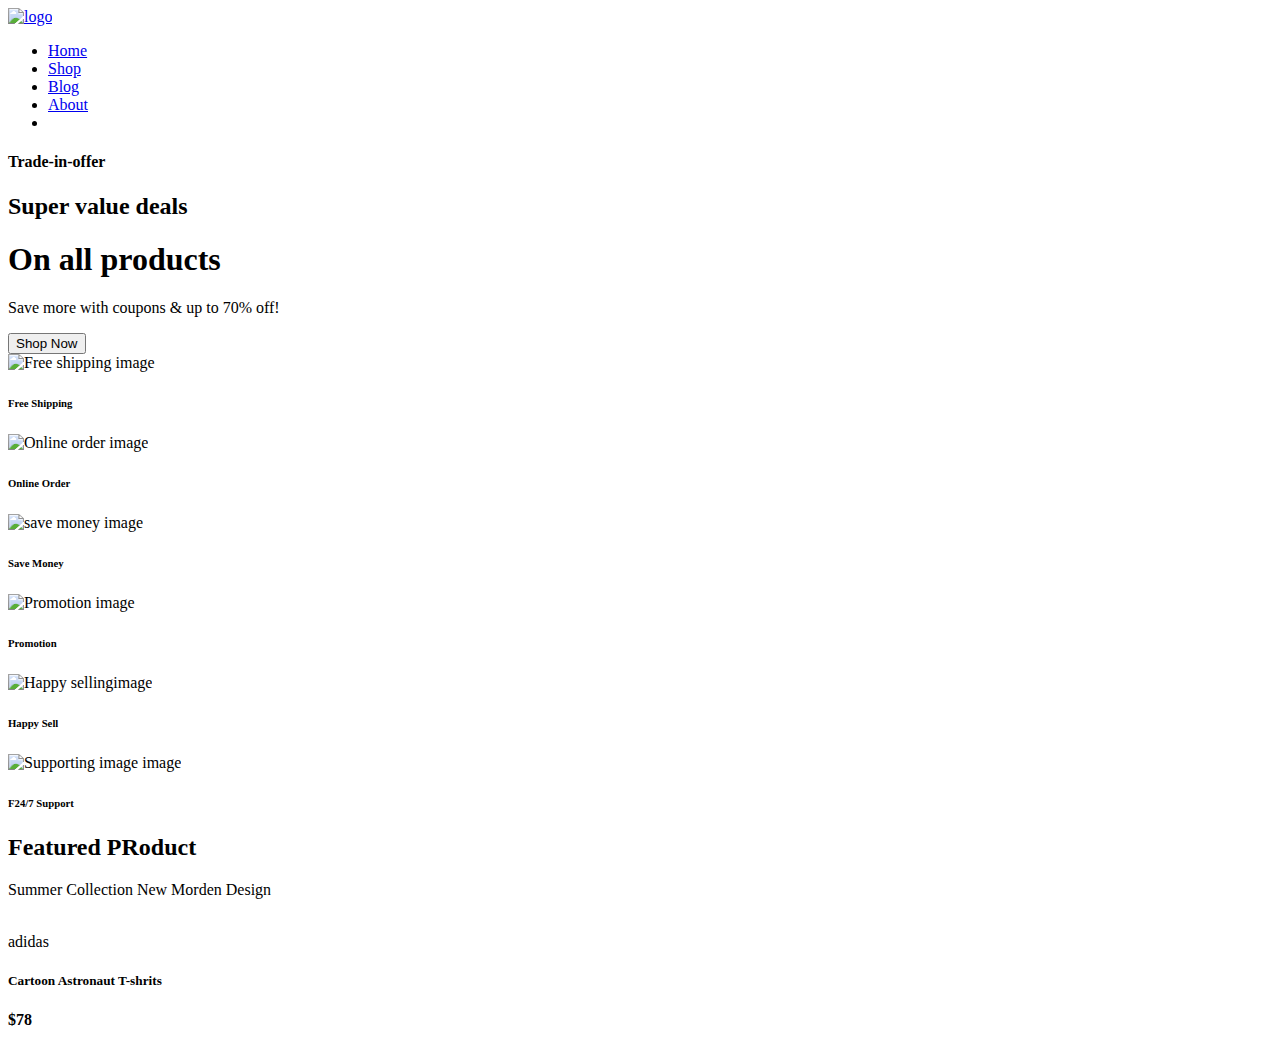
==== index.html @ a96e5ace "pushing started the product section" ====
<!DOCTYPE html>
<html lang="en">
<head>
    <meta charset="UTF-8">
    <meta name="viewport" content="width=device-width, initial-scale=1.0">
    <title>Ecommerce Project</title>
    <link rel="stylesheet" href="../Project2/style.css">
    <link rel="shortcut icon" href="../Project2/img/logo.png" type="image/x-icon">
    <link rel="stylesheet" href="https://cdnjs.cloudflare.com/ajax/libs/font-awesome/6.5.1/css/all.min.css" integrity="sha512-DTOQO9RWCH3ppGqcWaEA1BIZOC6xxalwEsw9c2QQeAIftl+Vegovlnee1c9QX4TctnWMn13TZye+giMm8e2LwA==" crossorigin="anonymous" referrerpolicy="no-referrer" />

</head>
<body>

    <header id="header">
        <a href="#"><img src="../Project2/img/logo.png" classl="logo" alt="logo"></a>

        <div>
            <ul id="navbar">
                <li><a href="/Project2/index.html" class="active">Home</a></li>
                <li><a href="/Project2/shop.html">Shop</a></li>
                <li><a href="/Project2/blog.html">Blog</a></li>
                <li><a href="/Project2/contact.html">About</a></li>
                <li><a href="cart.html"><i class="fa-solid fa-bag-shopping"></i></a></li>

            </ul>
        </div>
    </header>


    <section id="hero">
        <h4>Trade-in-offer</h4>
        <h2>Super value deals</h2>
        <h1>On all products</h1>
        <p>Save more with coupons & up to 70% off!</p>
        <button>Shop Now</button>
    </section>

    <section id="feature" class="section-p1">
        <div class="feature-box">
            <img src="../Project2/img/features/f1.png" alt="Free shipping image">
            <h6>Free Shipping</h6>
        </div>
        <div class="feature-box">
            <img src="../Project2/img/features/f2.png" alt="Online order image">
            <h6>Online Order</h6>
        </div>
        <div class="feature-box">
            <img src="../Project2/img/features/f3.png" alt="save money image">
            <h6>Save Money</h6>
        </div>
        <div class="feature-box">
            <img src="../Project2/img/features/f4.png" alt="Promotion image">
            <h6>Promotion</h6>
        </div>
        <div class="feature-box">
            <img src="../Project2/img/features/f5.png" alt="Happy sellingimage">
            <h6>Happy Sell</h6>
        </div>
        <div class="feature-box">
            <img src="../Project2/img/features/f6.png" alt="Supporting image image">
            <h6>F24/7 Support</h6>
        </div>
    </section>

    <section id="product1" class="section-p1">
        <h2>Featured PRoduct</h2>
        <p>Summer Collection New Morden Design</p>
        <div class="pro-container">
            <div class="pro">
                <img src="../Project2/img/products/f1.jpg" alt="">
                <div class="description">
                    <span>adidas</span>
                    <h5>Cartoon Astronaut T-shrits</h5>
                    <div class="star">
                        <i class="fas fa-star"></i>
                        <i class="fas fa-star"></i>
                        <i class="fas fa-star"></i>
                        <i class="fas fa-star"></i>
                    </div>
                    <h4>$78</h4>
                </div>
                <a href="#"><i class="fa-solid fa-cart-shopping cart"></i></a>
            </div>
        </div>
    </section>
    

    <script src="../Project2/script.js"></script>
</body>
</html>
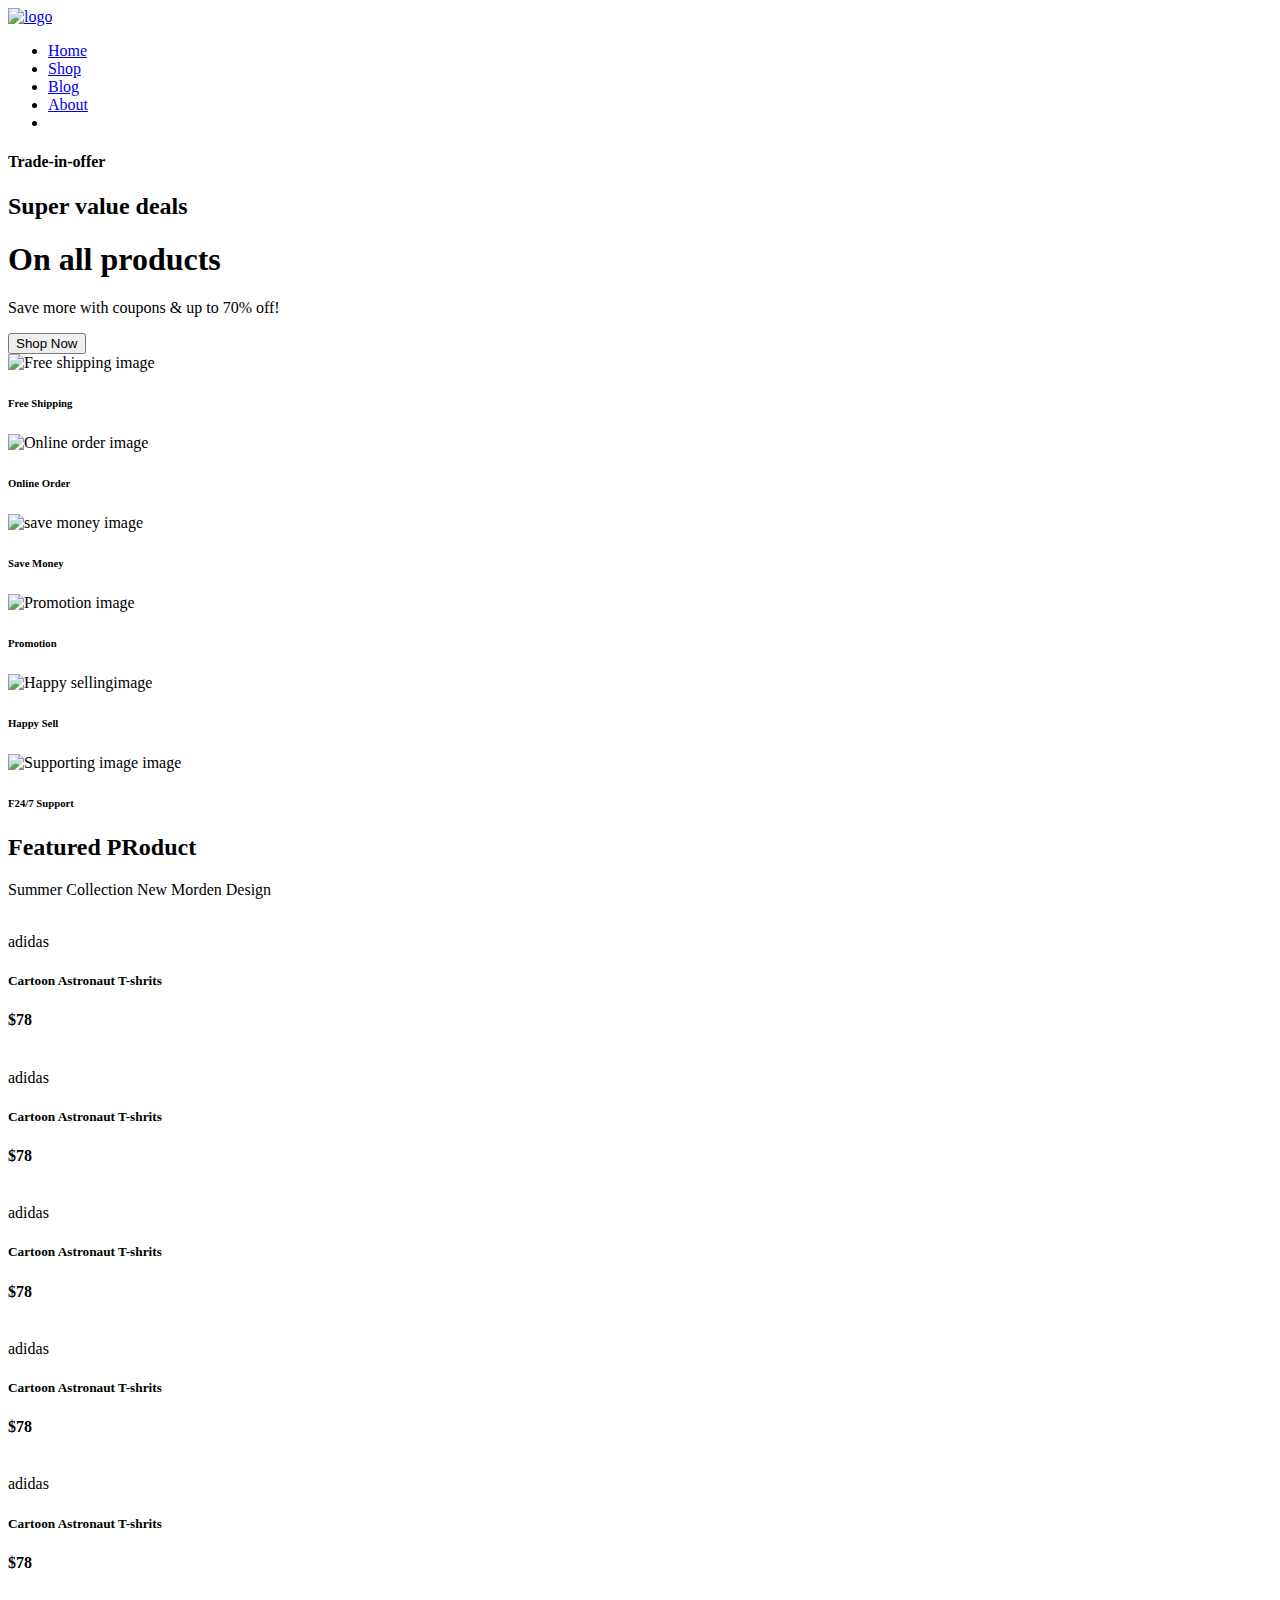
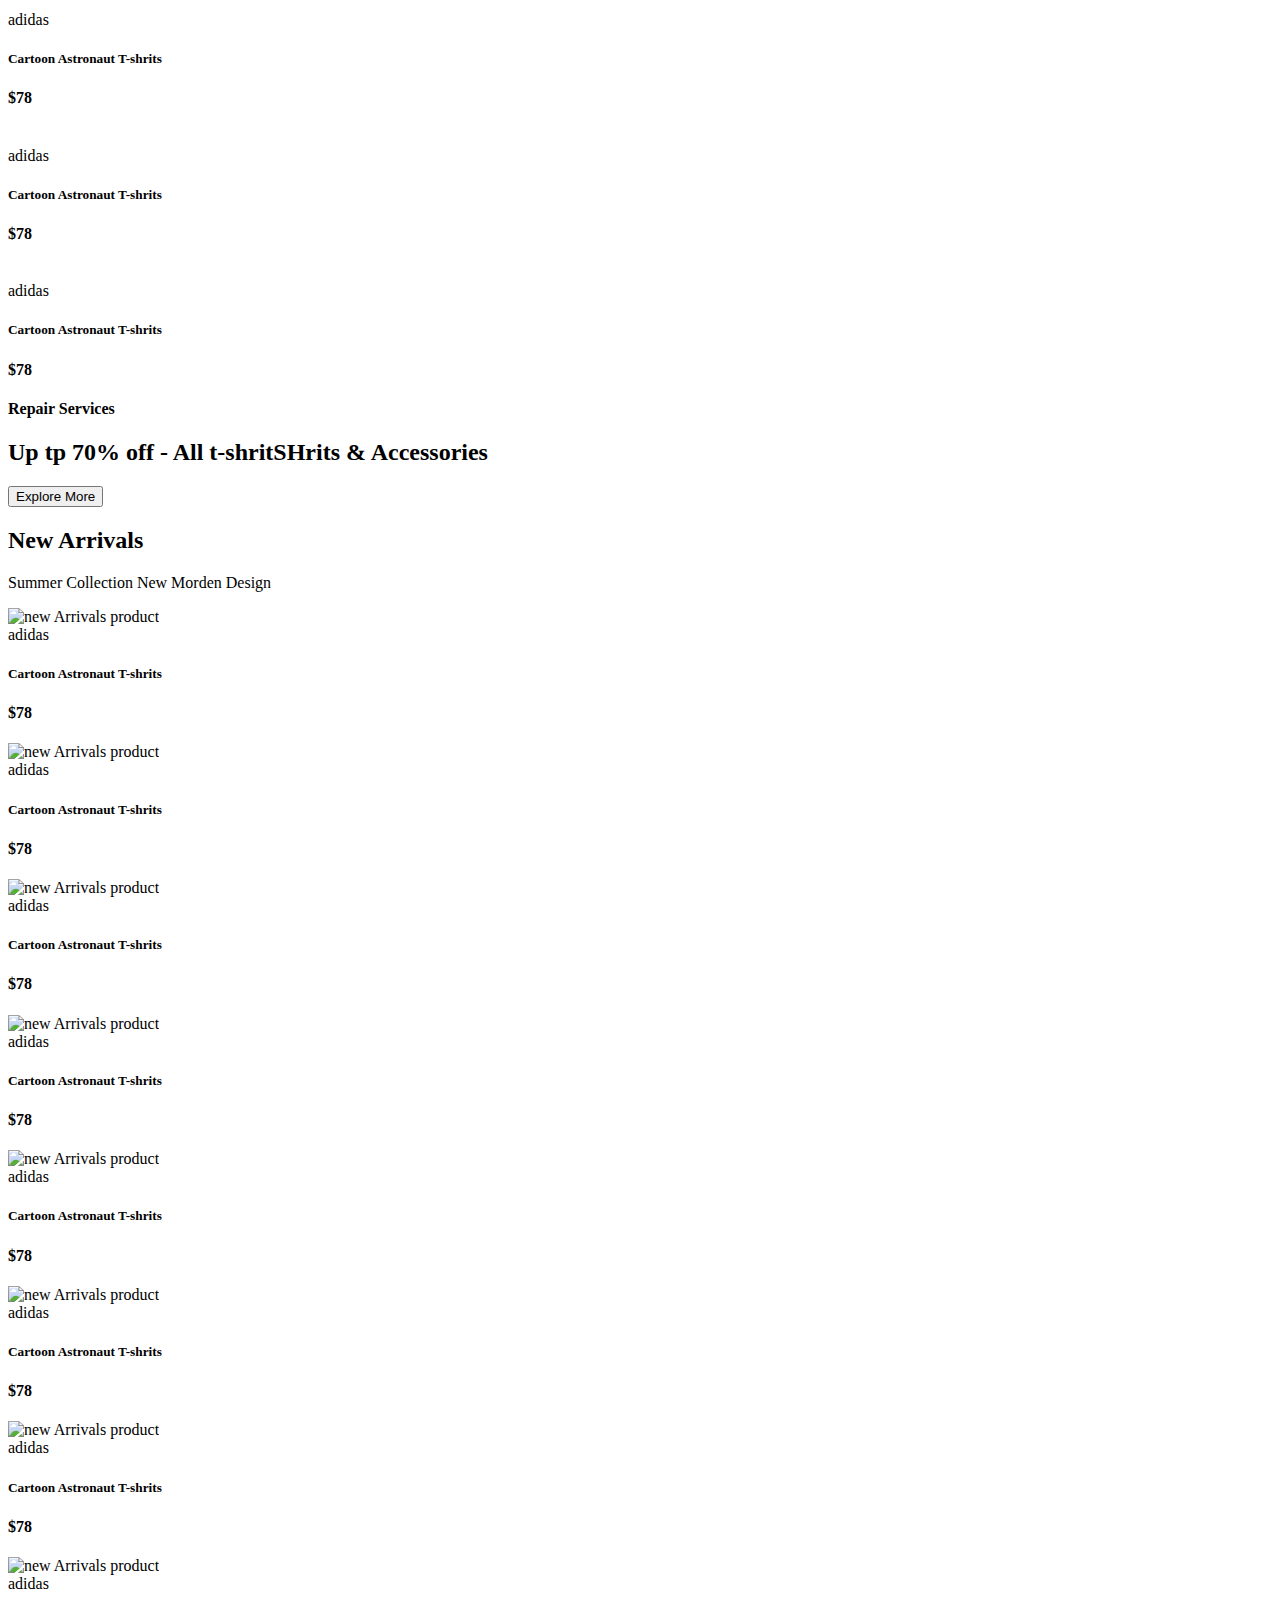
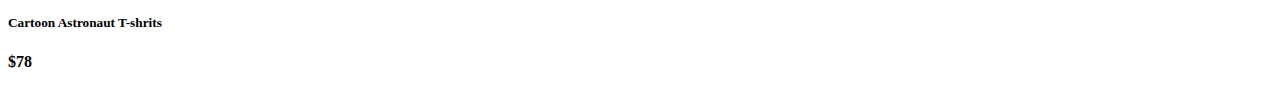
==== commit 7cae9278: "pushing for the new Arrivals product" ====
--- a/index.html
+++ b/index.html
@@ -81,8 +81,278 @@
                 </div>
                 <a href="#"><i class="fa-solid fa-cart-shopping cart"></i></a>
             </div>
-        </div>
-    </section>
+
+            <!-- product 2 -->
+            <div class="pro">
+                <img src="../Project2/img/products/f2.jpg" alt="">
+                <div class="description">
+                    <span>adidas</span>
+                    <h5>Cartoon Astronaut T-shrits</h5>
+                    <div class="star">
+                        <i class="fas fa-star"></i>
+                        <i class="fas fa-star"></i>
+                        <i class="fas fa-star"></i>
+                        <i class="fas fa-star"></i>
+                    </div>
+                    <h4>$78</h4>
+                </div>
+                <a href="#"><i class="fa-solid fa-cart-shopping cart"></i></a>
+            </div>
+
+            <!-- product 3 -->
+            <div class="pro">
+                <img src="../Project2/img/products/f3.jpg" alt="">
+                <div class="description">
+                    <span>adidas</span>
+                    <h5>Cartoon Astronaut T-shrits</h5>
+                    <div class="star">
+                        <i class="fas fa-star"></i>
+                        <i class="fas fa-star"></i>
+                        <i class="fas fa-star"></i>
+                        <i class="fas fa-star"></i>
+                    </div>
+                    <h4>$78</h4>
+                </div>
+                <a href="#"><i class="fa-solid fa-cart-shopping cart"></i></a>
+            </div>
+
+            <!-- product 4 -->
+            <div class="pro">
+                <img src="../Project2/img/products/f4.jpg" alt="">
+                <div class="description">
+                    <span>adidas</span>
+                    <h5>Cartoon Astronaut T-shrits</h5>
+                    <div class="star">
+                        <i class="fas fa-star"></i>
+                        <i class="fas fa-star"></i>
+                        <i class="fas fa-star"></i>
+                        <i class="fas fa-star"></i>
+                    </div>
+                    <h4>$78</h4>
+                </div>
+                <a href="#"><i class="fa-solid fa-cart-shopping cart"></i></a>
+            </div>
+
+            <!-- product 5 -->
+            <div class="pro">
+                <img src="../Project2/img/products/f5.jpg" alt="">
+                <div class="description">
+                    <span>adidas</span>
+                    <h5>Cartoon Astronaut T-shrits</h5>
+                    <div class="star">
+                        <i class="fas fa-star"></i>
+                        <i class="fas fa-star"></i>
+                        <i class="fas fa-star"></i>
+                        <i class="fas fa-star"></i>
+                    </div>
+                    <h4>$78</h4>
+                </div>
+                <a href="#"><i class="fa-solid fa-cart-shopping cart"></i></a>
+            </div>
+
+            <!-- product 6 -->
+            <div class="pro">
+                <img src="../Project2/img/products/f6.jpg" alt="">
+                <div class="description">
+                    <span>adidas</span>
+                    <h5>Cartoon Astronaut T-shrits</h5>
+                    <div class="star">
+                        <i class="fas fa-star"></i>
+                        <i class="fas fa-star"></i>
+                        <i class="fas fa-star"></i>
+                        <i class="fas fa-star"></i>
+                    </div>
+                    <h4>$78</h4>
+                </div>
+                <a href="#"><i class="fa-solid fa-cart-shopping cart"></i></a>
+            </div>
+
+            <!-- product 7 -->
+            <div class="pro">
+                <img src="../Project2/img/products/f7.jpg" alt="">
+                <div class="description">
+                    <span>adidas</span>
+                    <h5>Cartoon Astronaut T-shrits</h5>
+                    <div class="star">
+                        <i class="fas fa-star"></i>
+                        <i class="fas fa-star"></i>
+                        <i class="fas fa-star"></i>
+                        <i class="fas fa-star"></i>
+                    </div>
+                    <h4>$78</h4>
+                </div>
+                <a href="#"><i class="fa-solid fa-cart-shopping cart"></i></a>
+            </div>
+
+            <!-- product 8 -->
+            <div class="pro">
+                <img src="../Project2/img/products/f8.jpg" alt="">
+                <div class="description">
+                    <span>adidas</span>
+                    <h5>Cartoon Astronaut T-shrits</h5>
+                    <div class="star">
+                        <i class="fas fa-star"></i>
+                        <i class="fas fa-star"></i>
+                        <i class="fas fa-star"></i>
+                        <i class="fas fa-star"></i>
+                    </div>
+                    <h4>$78</h4>
+                </div>
+                <a href="#"><i class="fa-solid fa-cart-shopping cart"></i></a>
+            </div>
+
+        </div>
+    </section>
+
+    <section id="banner" class="section-m1 ">
+        <h4>Repair Services</h4>
+        <h2>Up tp <span>70% off</span> - All t-shritSHrits & Accessories</h2>
+        <button class="normal">Explore More</button>
+    </section>
+
+    <section id="product1" class="section-p1">
+        <h2>New Arrivals</h2>
+        <p>Summer Collection New Morden Design</p>
+        <div class="pro-container">
+            <div class="pro">
+                <img src="../Project2/img/products/n1.jpg" alt="new Arrivals product">
+                <div class="description">
+                    <span>adidas</span>
+                    <h5>Cartoon Astronaut T-shrits</h5>
+                    <div class="star">
+                        <i class="fas fa-star"></i>
+                        <i class="fas fa-star"></i>
+                        <i class="fas fa-star"></i>
+                        <i class="fas fa-star"></i>
+                    </div>
+                    <h4>$78</h4>
+                </div>
+                <a href="#"><i class="fa-solid fa-cart-shopping cart"></i></a>
+            </div>
+
+            <!-- product 2 -->
+            <div class="pro">
+                <img src="../Project2/img/products/n2.jpg" alt="new Arrivals product">
+                <div class="description">
+                    <span>adidas</span>
+                    <h5>Cartoon Astronaut T-shrits</h5>
+                    <div class="star">
+                        <i class="fas fa-star"></i>
+                        <i class="fas fa-star"></i>
+                        <i class="fas fa-star"></i>
+                        <i class="fas fa-star"></i>
+                    </div>
+                    <h4>$78</h4>
+                </div>
+                <a href="#"><i class="fa-solid fa-cart-shopping cart"></i></a>
+            </div>
+
+            <!-- product 3 -->
+            <div class="pro">
+                <img src="../Project2/img/products/n3.jpg" alt="new Arrivals product">
+                <div class="description">
+                    <span>adidas</span>
+                    <h5>Cartoon Astronaut T-shrits</h5>
+                    <div class="star">
+                        <i class="fas fa-star"></i>
+                        <i class="fas fa-star"></i>
+                        <i class="fas fa-star"></i>
+                        <i class="fas fa-star"></i>
+                    </div>
+                    <h4>$78</h4>
+                </div>
+                <a href="#"><i class="fa-solid fa-cart-shopping cart"></i></a>
+            </div>
+
+            <!-- product 4 -->
+            <div class="pro">
+                <img src="../Project2/img/products/n4.jpg" alt="new Arrivals product">
+                <div class="description">
+                    <span>adidas</span>
+                    <h5>Cartoon Astronaut T-shrits</h5>
+                    <div class="star">
+                        <i class="fas fa-star"></i>
+                        <i class="fas fa-star"></i>
+                        <i class="fas fa-star"></i>
+                        <i class="fas fa-star"></i>
+                    </div>
+                    <h4>$78</h4>
+                </div>
+                <a href="#"><i class="fa-solid fa-cart-shopping cart"></i></a>
+            </div>
+
+            <!-- product 5 -->
+            <div class="pro">
+                <img src="../Project2/img/products/n5.jpg" alt="new Arrivals product">
+                <div class="description">
+                    <span>adidas</span>
+                    <h5>Cartoon Astronaut T-shrits</h5>
+                    <div class="star">
+                        <i class="fas fa-star"></i>
+                        <i class="fas fa-star"></i>
+                        <i class="fas fa-star"></i>
+                        <i class="fas fa-star"></i>
+                    </div>
+                    <h4>$78</h4>
+                </div>
+                <a href="#"><i class="fa-solid fa-cart-shopping cart"></i></a>
+            </div>
+
+            <!-- product 6 -->
+            <div class="pro">
+                <img src="../Project2/img/products/n6.jpg" alt="new Arrivals product">
+                <div class="description">
+                    <span>adidas</span>
+                    <h5>Cartoon Astronaut T-shrits</h5>
+                    <div class="star">
+                        <i class="fas fa-star"></i>
+                        <i class="fas fa-star"></i>
+                        <i class="fas fa-star"></i>
+                        <i class="fas fa-star"></i>
+                    </div>
+                    <h4>$78</h4>
+                </div>
+                <a href="#"><i class="fa-solid fa-cart-shopping cart"></i></a>
+            </div>
+
+            <!-- product 7 -->
+            <div class="pro">
+                <img src="../Project2/img/products/n7.jpg" alt="new Arrivals product">
+                <div class="description">
+                    <span>adidas</span>
+                    <h5>Cartoon Astronaut T-shrits</h5>
+                    <div class="star">
+                        <i class="fas fa-star"></i>
+                        <i class="fas fa-star"></i>
+                        <i class="fas fa-star"></i>
+                        <i class="fas fa-star"></i>
+                    </div>
+                    <h4>$78</h4>
+                </div>
+                <a href="#"><i class="fa-solid fa-cart-shopping cart"></i></a>
+            </div>
+
+            <!-- product 8 -->
+            <div class="pro">
+                <img src="../Project2/img/products/n8.jpg" alt="new Arrivals product">
+                <div class="description">
+                    <span>adidas</span>
+                    <h5>Cartoon Astronaut T-shrits</h5>
+                    <div class="star">
+                        <i class="fas fa-star"></i>
+                        <i class="fas fa-star"></i>
+                        <i class="fas fa-star"></i>
+                        <i class="fas fa-star"></i>
+                    </div>
+                    <h4>$78</h4>
+                </div>
+                <a href="#"><i class="fa-solid fa-cart-shopping cart"></i></a>
+            </div>
+
+        </div>
+    </section>
+
+
     
 
     <script src="../Project2/script.js"></script>
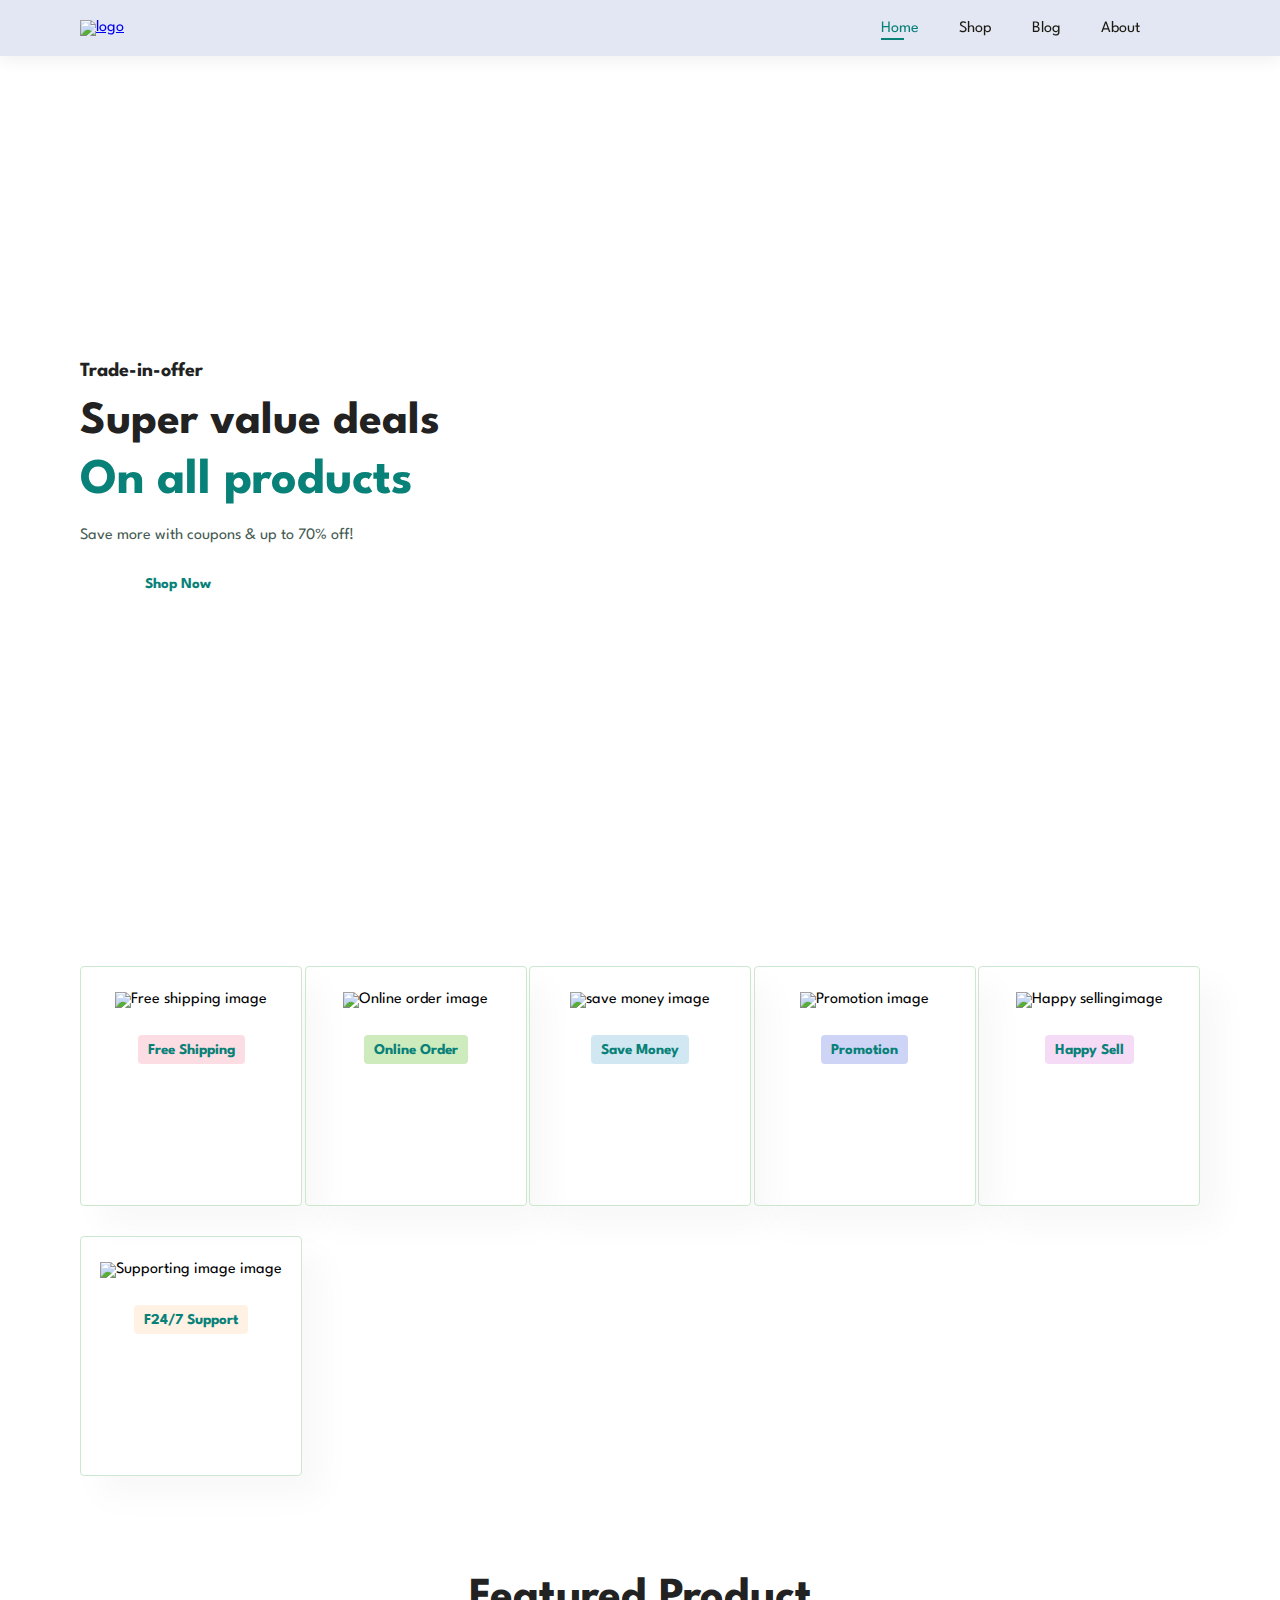
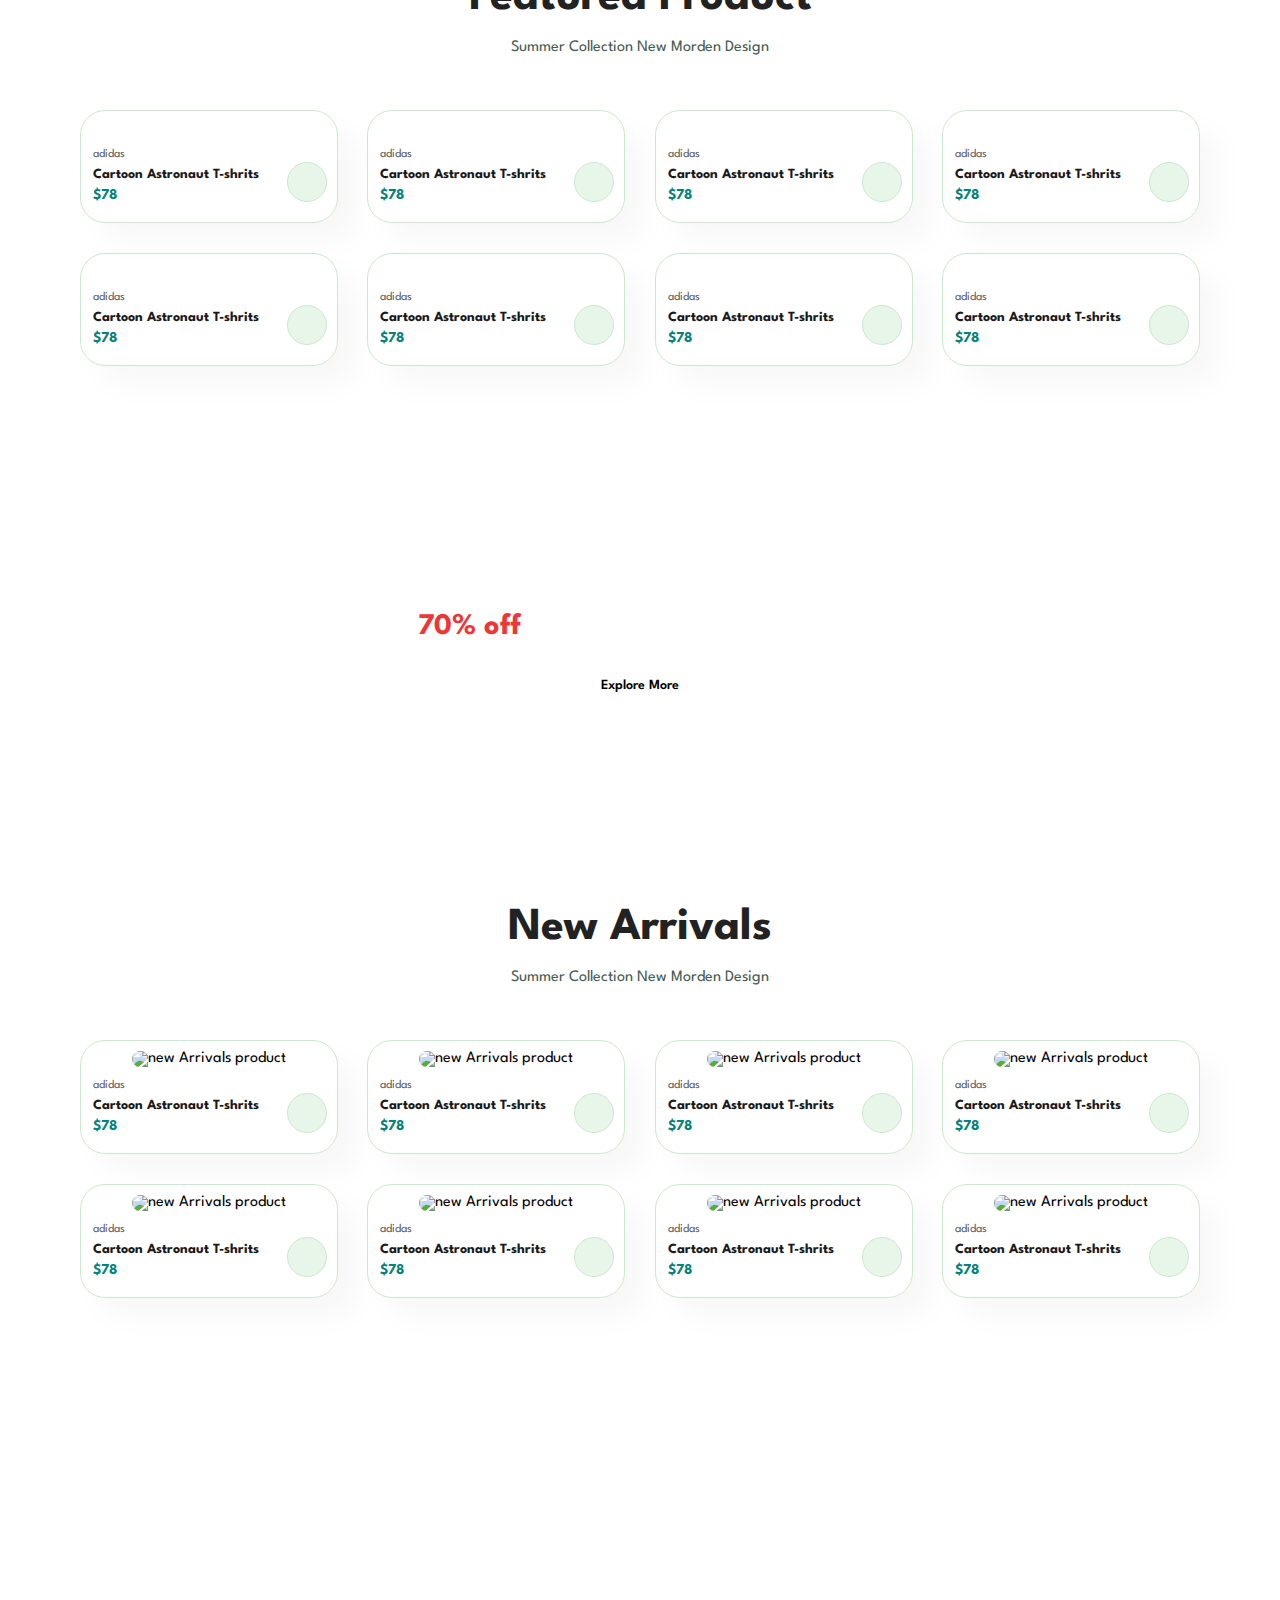
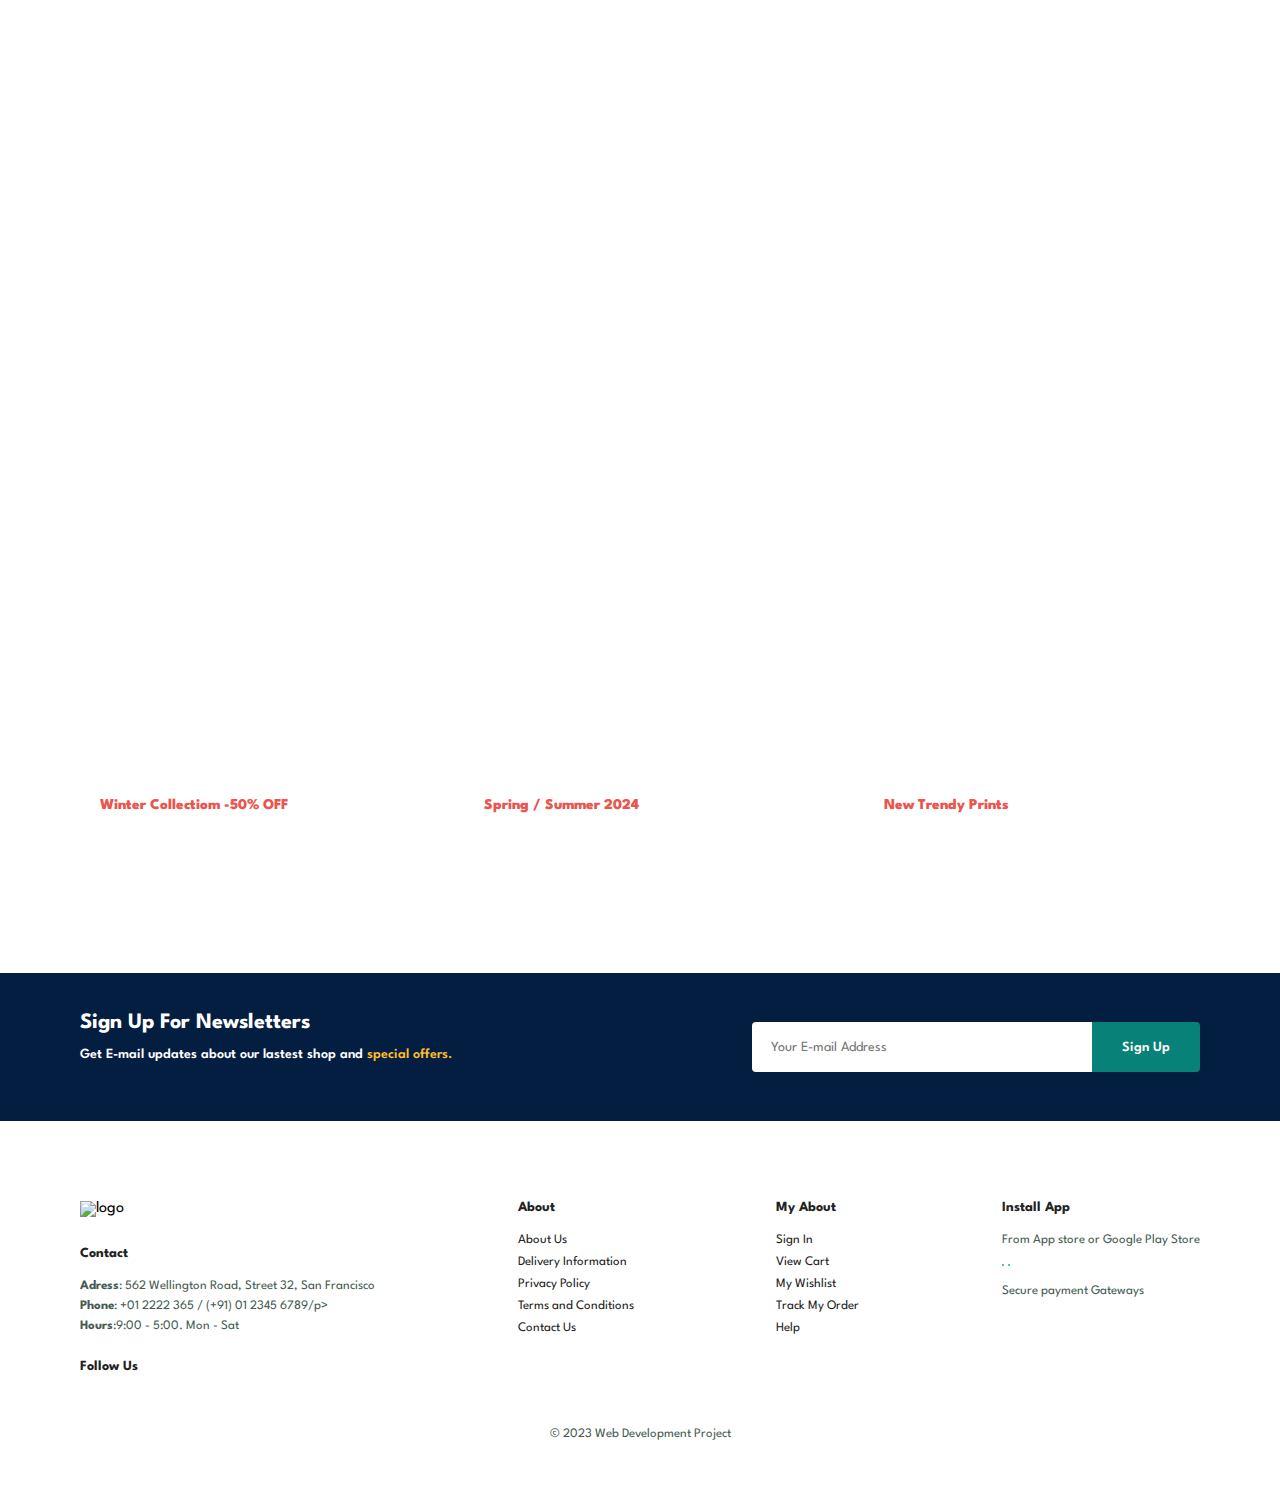
==== commit 363f23be: "modiifed the image paths" ====
--- a/index.html
+++ b/index.html
@@ -4,25 +4,29 @@
     <meta charset="UTF-8">
     <meta name="viewport" content="width=device-width, initial-scale=1.0">
     <title>Ecommerce Project</title>
-    <link rel="stylesheet" href="../Project2/style.css">
-    <link rel="shortcut icon" href="../Project2/img/logo.png" type="image/x-icon">
+    <link rel="stylesheet" href="style.css">
+    <link rel="shortcut icon" href="./img/logo.png" type="image/x-icon">
     <link rel="stylesheet" href="https://cdnjs.cloudflare.com/ajax/libs/font-awesome/6.5.1/css/all.min.css" integrity="sha512-DTOQO9RWCH3ppGqcWaEA1BIZOC6xxalwEsw9c2QQeAIftl+Vegovlnee1c9QX4TctnWMn13TZye+giMm8e2LwA==" crossorigin="anonymous" referrerpolicy="no-referrer" />
 
 </head>
 <body>
 
     <header id="header">
-        <a href="#"><img src="../Project2/img/logo.png" classl="logo" alt="logo"></a>
+        <a href="#"><img src="./img/logo.png" classl="logo" alt="logo"></a>
 
         <div>
             <ul id="navbar">
-                <li><a href="/Project2/index.html" class="active">Home</a></li>
-                <li><a href="/Project2/shop.html">Shop</a></li>
-                <li><a href="/Project2/blog.html">Blog</a></li>
-                <li><a href="/Project2/contact.html">About</a></li>
-                <li><a href="cart.html"><i class="fa-solid fa-bag-shopping"></i></a></li>
-
+                <li><a href="index.html" class="active">Home</a></li>
+                <li><a href="shop.html">Shop</a></li>
+                <li><a href="blog.html">Blog</a></li>
+                <li><a href="contact.html">About</a></li>
+                <li><a id="lg-bag" href="cart.html"><i class="fa-solid fa-bag-shopping"></i></a></li>
+                <a href="#" id="close"><i class="fa-solid fa-x"></i></a>
             </ul>
+        </div>
+        <div id="mobile">
+            <a href="cart.html"><i class="fa-solid fa-bag-shopping"></i></a>
+            <i id="bar" class="fa-solid fa-bars"></i>
         </div>
     </header>
 
@@ -37,37 +41,37 @@
 
     <section id="feature" class="section-p1">
         <div class="feature-box">
-            <img src="../Project2/img/features/f1.png" alt="Free shipping image">
+            <img src="./img/features/f1.png" alt="Free shipping image">
             <h6>Free Shipping</h6>
         </div>
         <div class="feature-box">
-            <img src="../Project2/img/features/f2.png" alt="Online order image">
+            <img src="./img/features/f2.png" alt="Online order image">
             <h6>Online Order</h6>
         </div>
         <div class="feature-box">
-            <img src="../Project2/img/features/f3.png" alt="save money image">
+            <img src="./img/features/f3.png" alt="save money image">
             <h6>Save Money</h6>
         </div>
         <div class="feature-box">
-            <img src="../Project2/img/features/f4.png" alt="Promotion image">
+            <img src="./img/features/f4.png" alt="Promotion image">
             <h6>Promotion</h6>
         </div>
         <div class="feature-box">
-            <img src="../Project2/img/features/f5.png" alt="Happy sellingimage">
+            <img src="./img/features/f5.png" alt="Happy sellingimage">
             <h6>Happy Sell</h6>
         </div>
         <div class="feature-box">
-            <img src="../Project2/img/features/f6.png" alt="Supporting image image">
+            <img src="./img/features/f6.png" alt="Supporting image image">
             <h6>F24/7 Support</h6>
         </div>
     </section>
 
     <section id="product1" class="section-p1">
-        <h2>Featured PRoduct</h2>
+        <h2>Featured Product</h2>
         <p>Summer Collection New Morden Design</p>
         <div class="pro-container">
             <div class="pro">
-                <img src="../Project2/img/products/f1.jpg" alt="">
+                <img src="./img/products/f1.jpg" class="card-img" data-image="./img/products/f1.jpg" alt="">
                 <div class="description">
                     <span>adidas</span>
                     <h5>Cartoon Astronaut T-shrits</h5>
@@ -84,7 +88,7 @@
 
             <!-- product 2 -->
             <div class="pro">
-                <img src="../Project2/img/products/f2.jpg" alt="">
+                <img src="./img/products/f2.jpg" class="card-img" data-image="./img/products/f2.jpg" alt="">
                 <div class="description">
                     <span>adidas</span>
                     <h5>Cartoon Astronaut T-shrits</h5>
@@ -101,7 +105,7 @@
 
             <!-- product 3 -->
             <div class="pro">
-                <img src="../Project2/img/products/f3.jpg" alt="">
+                <img src="./img/products/f3.jpg" class="card-img" data-image="./img/products/f3.jpg" alt="">
                 <div class="description">
                     <span>adidas</span>
                     <h5>Cartoon Astronaut T-shrits</h5>
@@ -118,7 +122,7 @@
 
             <!-- product 4 -->
             <div class="pro">
-                <img src="../Project2/img/products/f4.jpg" alt="">
+                <img src="./img/products/f4.jpg" class="card-img" data-image="./img/products/f4.jpg" alt="">
                 <div class="description">
                     <span>adidas</span>
                     <h5>Cartoon Astronaut T-shrits</h5>
@@ -135,7 +139,7 @@
 
             <!-- product 5 -->
             <div class="pro">
-                <img src="../Project2/img/products/f5.jpg" alt="">
+                <img src="./img/products/f5.jpg" class="card-img" data-image="./img/products/f5.jpg" alt="">
                 <div class="description">
                     <span>adidas</span>
                     <h5>Cartoon Astronaut T-shrits</h5>
@@ -152,7 +156,7 @@
 
             <!-- product 6 -->
             <div class="pro">
-                <img src="../Project2/img/products/f6.jpg" alt="">
+                <img src="./img/products/f6.jpg" class="card-img" data-image="./img/products/f6.jpg" alt="">
                 <div class="description">
                     <span>adidas</span>
                     <h5>Cartoon Astronaut T-shrits</h5>
@@ -169,7 +173,7 @@
 
             <!-- product 7 -->
             <div class="pro">
-                <img src="../Project2/img/products/f7.jpg" alt="">
+                <img src="./img/products/f7.jpg" class="card-img" data-image="./img/products/f7.jpg" alt="">
                 <div class="description">
                     <span>adidas</span>
                     <h5>Cartoon Astronaut T-shrits</h5>
@@ -186,25 +190,25 @@
 
             <!-- product 8 -->
             <div class="pro">
-                <img src="../Project2/img/products/f8.jpg" alt="">
-                <div class="description">
-                    <span>adidas</span>
-                    <h5>Cartoon Astronaut T-shrits</h5>
-                    <div class="star">
-                        <i class="fas fa-star"></i>
-                        <i class="fas fa-star"></i>
-                        <i class="fas fa-star"></i>
-                        <i class="fas fa-star"></i>
-                    </div>
-                    <h4>$78</h4>
-                </div>
-                <a href="#"><i class="fa-solid fa-cart-shopping cart"></i></a>
-            </div>
-
-        </div>
-    </section>
-
-    <section id="banner" class="section-m1 ">
+                <img src="./img/products/f8.jpg" class="card-img" data-image="./img/products/f8.jpg" alt="">
+                <div class="description">
+                    <span>adidas</span>
+                    <h5>Cartoon Astronaut T-shrits</h5>
+                    <div class="star">
+                        <i class="fas fa-star"></i>
+                        <i class="fas fa-star"></i>
+                        <i class="fas fa-star"></i>
+                        <i class="fas fa-star"></i>
+                    </div>
+                    <h4>$78</h4>
+                </div>
+                <a href="#"><i class="fa-solid fa-cart-shopping cart"></i></a>
+            </div>
+
+        </div>
+    </section>
+
+    <section id="banner" class="section-m1">
         <h4>Repair Services</h4>
         <h2>Up tp <span>70% off</span> - All t-shritSHrits & Accessories</h2>
         <button class="normal">Explore More</button>
@@ -215,7 +219,7 @@
         <p>Summer Collection New Morden Design</p>
         <div class="pro-container">
             <div class="pro">
-                <img src="../Project2/img/products/n1.jpg" alt="new Arrivals product">
+                <img src="./img/products/n1.jpg" alt="new Arrivals product">
                 <div class="description">
                     <span>adidas</span>
                     <h5>Cartoon Astronaut T-shrits</h5>
@@ -232,7 +236,7 @@
 
             <!-- product 2 -->
             <div class="pro">
-                <img src="../Project2/img/products/n2.jpg" alt="new Arrivals product">
+                <img src="./img/products/n2.jpg" alt="new Arrivals product">
                 <div class="description">
                     <span>adidas</span>
                     <h5>Cartoon Astronaut T-shrits</h5>
@@ -249,7 +253,7 @@
 
             <!-- product 3 -->
             <div class="pro">
-                <img src="../Project2/img/products/n3.jpg" alt="new Arrivals product">
+                <img src="./img/products/n3.jpg" alt="new Arrivals product">
                 <div class="description">
                     <span>adidas</span>
                     <h5>Cartoon Astronaut T-shrits</h5>
@@ -266,7 +270,7 @@
 
             <!-- product 4 -->
             <div class="pro">
-                <img src="../Project2/img/products/n4.jpg" alt="new Arrivals product">
+                <img src="./img/products/n4.jpg" alt="new Arrivals product">
                 <div class="description">
                     <span>adidas</span>
                     <h5>Cartoon Astronaut T-shrits</h5>
@@ -283,7 +287,7 @@
 
             <!-- product 5 -->
             <div class="pro">
-                <img src="../Project2/img/products/n5.jpg" alt="new Arrivals product">
+                <img src="./img/products/n5.jpg" alt="new Arrivals product">
                 <div class="description">
                     <span>adidas</span>
                     <h5>Cartoon Astronaut T-shrits</h5>
@@ -300,7 +304,7 @@
 
             <!-- product 6 -->
             <div class="pro">
-                <img src="../Project2/img/products/n6.jpg" alt="new Arrivals product">
+                <img src="./img/products/n6.jpg" alt="new Arrivals product">
                 <div class="description">
                     <span>adidas</span>
                     <h5>Cartoon Astronaut T-shrits</h5>
@@ -317,7 +321,7 @@
 
             <!-- product 7 -->
             <div class="pro">
-                <img src="../Project2/img/products/n7.jpg" alt="new Arrivals product">
+                <img src="./img/products/n7.jpg" alt="new Arrivals product">
                 <div class="description">
                     <span>adidas</span>
                     <h5>Cartoon Astronaut T-shrits</h5>
@@ -334,27 +338,124 @@
 
             <!-- product 8 -->
             <div class="pro">
-                <img src="../Project2/img/products/n8.jpg" alt="new Arrivals product">
-                <div class="description">
-                    <span>adidas</span>
-                    <h5>Cartoon Astronaut T-shrits</h5>
-                    <div class="star">
-                        <i class="fas fa-star"></i>
-                        <i class="fas fa-star"></i>
-                        <i class="fas fa-star"></i>
-                        <i class="fas fa-star"></i>
-                    </div>
-                    <h4>$78</h4>
-                </div>
-                <a href="#"><i class="fa-solid fa-cart-shopping cart"></i></a>
-            </div>
-
-        </div>
-    </section>
-
-
-    
-
-    <script src="../Project2/script.js"></script>
+                <img src="./img/products/n8.jpg" alt="new Arrivals product">
+                <div class="description">
+                    <span>adidas</span>
+                    <h5>Cartoon Astronaut T-shrits</h5>
+                    <div class="star">
+                        <i class="fas fa-star"></i>
+                        <i class="fas fa-star"></i>
+                        <i class="fas fa-star"></i>
+                        <i class="fas fa-star"></i>
+                    </div>
+                    <h4>$78</h4>
+                </div>
+                <a href="#"><i class="fa-solid fa-cart-shopping cart"></i></a>
+            </div>
+
+        </div>
+    </section>
+
+    <section id="sm-banner" class="section-p1">
+        <div class="banner-box">
+            <h4>crazy deals</h4>
+            <h2>buy 1 get 1 free</h2>
+            <span>The best classic dress is on sale at cara</span>
+            <button class="white">Learn More</button>
+        </div>
+        <div class="banner-box banner-box2">
+            <h4>spring/summer</h4>
+            <h2>upcoming season</h2>
+            <span>The best classic dress is on sale at cara</span>
+            <button class="white">Colletion</button>
+        </div>
+    </section>
+
+    <section id="banner3">
+        <div class="banner-box ">
+            <h2>SEASONAL SALE</h2>
+            <h3>Winter Collectiom -50% OFF</h3>
+        </div>
+        <div class="banner-box banner-box2 ">
+            <h2>NEW FOOTWEAR COLLECTION</h2>
+            <h3>Spring / Summer 2024</h3>
+        </div>
+        <div class="banner-box banner-box3">
+            <h2>T-SHIRTS</h2>
+            <h3>New Trendy Prints</h3>
+        </div>
+    </section>
+
+    <section id="newsletter" class="section-p1 section-m1">
+        <div class="newstext">
+            <h4>Sign Up For Newsletters</h4>
+            <p>Get E-mail updates about our lastest shop and <span>special offers.</span></p>
+        </div>
+
+        <div class="form">
+            <input type="text" placeholder="Your E-mail Address">
+            <button class="normal">Sign Up</button>
+        </div>
+    </section>
+
+    <footer id="footer" class="section-p1">
+        <div class="col">
+            <img src="./img/logo.png" alt="logo" class="logo">
+            <h4>Contact</h4>
+            <p><strong>Adress</strong>: 562 Wellington Road, Street 32, San Francisco</p>
+            <p><strong>Phone</strong>: +01 2222 365 / (+91) 01 2345 6789/p>
+            <p><strong>Hours</strong>:9:00 - 5:00. Mon - Sat </p>
+
+            <div class="follow">
+                <h4>Follow Us</h4>
+                <div class="icon">
+                    <i class="fa-brands fa-meta"></i>
+                    <i class="fa-brands fa-x-twitter"></i>
+                    <i class="fa-brands fa-instagram"></i>
+                    <i class="fa-brands fa-pinterest-p"></i>
+                    <i class="fa-brands fa-square-youtube"></i>
+                </div>
+            </div>
+        </div>
+
+        <div class="col">
+            <h4>About</h4>
+            <a href="#">About Us</a>
+            <a href="#">Delivery Information</a>
+            <a href="#">Privacy Policy</a>
+            <a href="#">Terms and Conditions</a>
+            <a href="#">Contact Us</a>
+        </div>
+
+
+        <div class="col">
+            <h4>My About</h4>
+            <a href="#">Sign In</a>
+            <a href="#">View Cart</a>
+            <a href="#">My Wishlist</a>
+            <a href="#">Track My Order</a>
+            <a href="#">Help</a>
+        </div>
+
+        <div class="col install">
+            <h4>Install App</h4>
+            <p>From App store or Google Play Store</p>
+            <div class="row">
+                <img src="./img/pay/app.jpg" alt="">
+                <img src="./img/pay/play.jpg" alt="">
+            </div>
+            <p>Secure payment Gateways</p>
+            <img src="./img/pay/pay.png" alt="">
+        </div>
+
+        <div class="copyright">
+            <p>&copy 2023 Web Development Project</p>
+        </div>
+    </footer>
+
+
+
+
+    <script src="script.js"></script>
 </body>
 </html>--- a/style.css
+++ b/style.css
@@ -0,0 +1,928 @@
+@import url('https://fonts.googleapis.com/css2?family=Spartan:wght@100;200;300;400;500;600;700;800;900display=swap');
+
+
+:root{
+    --font-family: 'Spartan', sans-serif;
+
+    --h1-size: 50px;
+    --h2-size: 46px;
+    --h4-size: 20px;
+    --h6-size: 15px;
+    --p-size:16px;
+
+    /* font weight */
+    --h6-weight: 700;
+
+    /* line height */
+    --h1-line-height: 64px;
+    --h2-line-height:54px;
+
+    /* font colors*/
+    --p-color:#465b52;
+    --font-header-color: #222;
+    --nav-li-hover: #088178;
+
+    /* color styles */
+    --background-color : #E3E6F3;
+}
+
+* {
+    margin:0;
+    padding: 0;
+    box-sizing: border-box;
+    font-family: var(--font-family);
+}
+
+h1 {
+    font-size: var(--h1-size);
+    line-height: var(--h1-line-height);
+    color: var(--font-header-color);
+}
+
+h2 {
+    font-size: var(--h2-size);
+    line-height: var(--h2-line-height);
+    color: var(--font-header-color);
+}
+
+h4 {
+    font-size: var(--h4-size);
+    color: var(--font-header-color);
+}
+
+h6 {
+    font-weight: var(--h6-weight);
+    font-size: var(--h6-size);
+}
+
+p {
+    font-size: var(--p-size);
+    color: var(--p-color);
+    margin: 15px 0 20px 0;
+}
+
+.section-p1 {
+    padding: 40px 80px;
+}
+
+.section-m1 {
+    margin: 40px 0;
+}
+
+button.normal{
+    font-size: 14px;
+    font-weight: 600;
+    padding: 15px 30px;
+    color: #000;
+    background-color: #fff;
+    border-radius: 4px;
+    cursor: pointer;
+    border: none;
+    outline: none;
+    transition: 0.2s;
+}
+
+button.white{
+    font-size: 13px;
+    font-weight: 600;
+    padding: 11px 18px;
+    color: #fff;
+    background-color: transparent;
+    cursor: pointer;
+    border: 1px solid #fff;
+    outline: none;
+    transition: 0.2s;
+}
+
+body {
+    width: 100%;
+}
+
+/* headedr Start */
+
+#header{
+    display: flex;
+    align-items: center;
+    justify-content: space-between;
+    padding: 20px 80px;
+    background: var(--background-color);
+    box-shadow: 0 5px 15px rgba(0,0,0,0.06);
+    z-index: 999;
+    position: sticky;
+    top: 0;
+    left: 0;
+}
+
+#navbar{
+    display: flex;
+    align-items: center;
+    justify-content: center;
+}
+
+#navbar li{
+    list-style: none;
+    padding: 0 20px;
+    position: relative;
+}
+
+#navbar li a{
+    text-decoration: none;
+    font-size: 16px;
+    color: #1a1a11;
+    transition: 0.3sec ease-in-out;
+}
+
+#navbar li a:hover,
+#navbar li a.active {
+    color: var(--nav-li-hover);
+}
+
+#navbar li a.active::after, #navbar li a:hover::after{
+    content: "";
+    width: 30%;
+    height: 2px;
+    background: var(--nav-li-hover);
+    position: absolute;
+    bottom: -4px;
+    left: 20px;
+}
+
+#mobile{
+    display: none;
+    /* align-items: center; */
+}
+
+#close{
+    display: none;
+}
+
+/* home page start */
+
+#hero{
+    background-image: url("./img/hero4.png");
+    height: 95vh;
+    width: 100%;
+    background-size: cover;
+    background-position: top 25% right 0;
+    padding: 0 80px;
+    display: flex;
+    flex-direction: column;
+    align-items: flex-start;
+    justify-content: center;
+}
+
+#hero h4{
+    padding-bottom: 15px;
+}
+
+#hero h1{
+    color: var(--nav-li-hover);
+}
+
+#hero button{
+    background-image: url("./img/button.png");
+    background-color: transparent;
+    color: var(--nav-li-hover);
+    border: 0;
+    padding: 14px 80px 14px 65px;
+    background-repeat: no-repeat;
+    cursor: pointer;
+    font-weight: var(--h6-weight);
+    font-size: 15px;
+}
+
+#feature {
+    display: flex;
+    align-items: center;
+    justify-content: space-between;
+    flex-wrap: wrap;
+}
+
+#feature .feature-box{
+    width: 222px;
+    height: 240px;
+    text-align: center;
+    padding: 25px 15px;
+    box-shadow: 20px 20px 34px rgba(0,0,0,0.03);
+    border: 1px solid #cce7d0;
+    border-radius: 4px;
+    margin: 15px 0;
+}
+
+#feature .feature-box:hover{
+    box-shadow: 10px 10px 54px rgba(70,62,221,0.1);
+}
+
+#feature .feature-box img{
+    width: 100%;
+    margin-bottom: 27px;
+}
+
+#feature .feature-box h6{
+    display: inline-block;
+    padding: 8px 10px 6px 10px;
+    line-height: 1;
+    border-radius: 4px;
+    color: var(--nav-li-hover);
+    background-color: #fddde4;
+}
+
+#feature .feature-box:nth-child(2) h6{
+    background-color: #cdebbc;
+}
+
+#feature .feature-box:nth-child(3) h6{
+    background-color: #d1e8f2;
+}
+
+#feature .feature-box:nth-child(4) h6{
+    background-color: #cdd4f6;
+}
+
+#feature .feature-box:nth-child(5) h6{
+    background-color: #f6dbf6;
+}
+
+#feature .feature-box:nth-child(6) h6{
+    background-color: #fff2e5;
+}
+
+#product1{
+    text-align: center;
+}
+
+#product1 .pro-container{
+    display: flex;
+    justify-content: space-between;
+    padding-top: 20px;
+    flex-wrap: wrap;
+}
+
+#product1 .pro{
+    width: 23%;
+    min-width: 250px;
+    padding: 10px 12px;
+    border: 1px solid #cce7d0;
+    border-radius: 25px;
+    cursor: pointer;
+    box-shadow: 20px 20px 30px rgba(0,0,0,0.03);
+    margin: 15px 0;
+    transition: 0.2s ease;
+    position: relative;
+}
+
+#product1 .pro:hover{
+    box-shadow: 20px 20px 30px rgba(0,0,0,0.06);
+}
+
+#product1 .pro img{
+    width: 100%;
+    border-radius: 20px;
+}
+
+#product1 .pro .description{
+    text-align: start;
+    padding: 10px 0;
+}
+
+#product1 .pro .description span{
+    color: #606063;
+    font-size: 12px;
+}
+
+#product1 .pro .description h5{
+    padding-top: 7px;
+    color: #1a1a1a;
+    font-size: 14px;
+}
+
+#product1 .pro .description i{
+    font-size: 12px;
+    color: rgb(243, 181, 25);
+}
+
+#product1 .pro .description h4{
+    padding-top: 7px;
+    font-size: 15px;
+    font-weight: var(--h6-weight);
+    color: var(--nav-li-hover);
+}
+
+#product1 .pro .cart{
+    width: 40px;
+    height: 40px;
+    line-height: 40px;
+    border-radius: 50px;
+    background-color: #e8f6ea;
+    color: #088178;
+    border: 1px solid #cce7d0;
+    position: absolute;
+    bottom: 20px;
+    right: 10px;
+}
+
+#banner{
+    display: flex;
+    flex-direction: column;
+    justify-content: center;
+    align-items: center;
+    text-align: center;
+    background-image: url("./img/banner/b2.jpg");
+    width: 100%;
+    height: 40vh;
+    background-size: cover;
+    background-position: center;
+}
+
+#banner h4{
+    color: #fff;
+    font-size: 16px;
+}
+
+#banner h2 {
+    color: #fff;
+    font-size: 30px;
+    padding: 10px 0;
+}
+
+#banner h2 span{
+    color: #ef3636;
+}
+
+#banner button:hover{
+    background: #088178;
+    color: #fff;
+}
+#sm-banner {
+    display: flex;
+    justify-content: space-between;
+    flex-wrap: wrap;
+}
+
+#sm-banner .banner-box{
+    display: flex;
+    flex-direction: column;
+    justify-content: center;
+    align-items: flex-start;
+    background-image: url("./img/banner/b17.jpg");
+    min-width: 740px;
+    height: 45vh;
+    background-size: cover;
+    background-position: center;
+    padding: 30px;
+    border-radius: 4px;
+}
+
+#sm-banner .banner-box2{
+    background-image: url("./img/banner/b10.jpg");
+}
+
+#sm-banner .banner-box h4{
+    color: #fff;
+    font-size: 20px;
+    font-weight: 300;
+}
+
+#sm-banner .banner-box h2{
+    color: #fff;
+    font-size: 28px;
+    font-weight: 800;
+}
+
+
+#sm-banner .banner-box span{
+    color: #fff;
+    font-size: 14px;
+    font-weight: 500;
+    padding-bottom: 15px;
+}
+
+#sm-banner .banner-box:hover button{
+    background: #088178;
+    border: 1px solid #088178;
+}
+
+#banner3{
+    display: flex;
+    justify-content: space-between;
+    flex-wrap: wrap;
+    padding: 0 80px;
+}
+
+#banner3 .banner-box{
+    display: flex;
+    flex-direction: column;
+    justify-content: center;
+    align-items: flex-start;
+    background-image: url("./img/banner/b7.jpg");
+    min-width: 30%;
+    height: 30vh;
+    background-size: cover;
+    background-position: center;
+    padding: 20px;
+    border-radius: 4px;
+    margin-bottom: 20px;
+}
+
+#banner3 h2{
+    color: #fff;
+    font-weight: 900;
+    font-size: 22px;
+}
+
+
+#banner3 h3{
+    color: #ec544e;
+    font-weight: 800;
+    font-size: 15px;
+}
+
+#banner3 .banner-box2{
+    background-image: url("./img/banner/b4.jpg");
+}
+
+#banner3 .banner-box3{
+    background-image: url("./img/banner/b18.jpg");
+}
+
+#newsletter {
+    display: flex;
+    justify-content: space-between;
+    flex-wrap: wrap;
+    align-items: center;
+    background-image: url("./img/banner/b14.png");
+    background-repeat: no-repeat;
+    background-position: 20% 30%;
+    background-color: #041e42;
+}
+
+#newsletter  h4{
+    font-size: 22px;
+    font-weight: 700;
+    color: #fff;
+}
+
+#newsletter  p{
+    font-size: 14px;
+    font-weight: 600;
+    color: #fff;
+}
+
+#newsletter p span{
+    color: #ffbd27;
+}
+
+#newsletter .form{
+    display: flex;
+    width: 40%;
+}
+
+#newsletter input{
+    height: 3.125rem;
+    padding: 0 1.25em;
+    font-size: 14px;
+    width: 100%;
+    border: 1px solid transparent;
+    border-radius: 4px;
+    outline: none;
+    border-top-right-radius: 0;
+    border-bottom-right-radius: 0;
+}
+
+#newsletter button{
+    background-color: #088178;
+    color: #fff;
+    white-space: nowrap;
+    border-top-left-radius: 0;
+    border-bottom-left-radius: 0;
+}
+
+footer{
+    display: flex;
+    flex-wrap: wrap;
+    justify-content: space-between;
+}
+
+footer .col {
+    display: flex;
+    flex-direction: column;
+    align-items: flex-start;
+    margin-bottom: 20px;
+}
+
+footer .logo{
+    margin-bottom: 30px;
+}
+
+footer h4{
+    font-size: 14px;
+    padding-bottom: 20px;
+}
+
+footer p{
+    font-size: 13px;
+    margin: 0 0 8px 0;
+}
+
+
+footer a{
+    font-size: 13px;
+    text-decoration: none;
+    color: #222;
+    margin-bottom: 10px;
+}
+
+footer .follow{
+    margin-top: 20px;
+}
+
+
+footer .follow i{
+    color: #465b52;
+    margin-right: 4px;
+    cursor: pointer;
+}
+
+footer .install .row img{
+    border: 1px solid #088178;
+    border-radius: 6px;
+}
+
+footer .install img{
+    margin: 10px 0 15px 0;
+}
+
+footer .follow i:hover, footer a:hover{
+    color:#088178;
+}
+
+footer .copyright{
+    width: 100%;
+    text-align: center;
+}
+
+/* shop page */
+#page-header{
+    background-image: url("./img/banner/b1.jpg");
+    width: 100%;
+    height: 40vh;
+    background-size: cover;
+    display: flex;
+    justify-content: center;
+    text-align: center;
+    flex-direction: column;
+    padding: 14px;
+}
+
+#page-header h2, #page-header p{
+    color: #fff;
+}
+
+#pageination {
+    text-align: center;
+}
+
+#pageination a{
+    text-decoration: none;
+    background-color: #088178;
+    padding: 15px 20px;
+    border-radius: 4px;
+    color: #fff;
+    font-weight: 600;
+}
+
+
+#pagination a i{
+    font-size: 16px;
+    font-weight: 600;
+}
+
+/* single product */
+
+#productdetails{
+    display: flex;
+    margin-top: 20px;
+}
+
+#productdetails .single-pro-image{
+    width: 40%;
+    margin-right: 50px;
+}
+
+.small-img-group{
+    display: flex;
+    justify-content: space-between;
+}
+
+.small-img-col {
+    flex-basis: 24%;
+    cursor: pointer;
+}
+
+#productdetails .single-pro-details{
+    width: 50%;
+    padding-top: 30px;
+}
+
+#productdetails .single-pro-details h4{
+    padding: 4px 0 20px 0 ;
+}
+
+#productdetails .single-pro-details h2{
+    font-size: 26px;
+}
+
+#productdetails .single-pro-details select{
+    display: block;
+    padding: 5px 10px;
+    margin-bottom: 10px;
+}
+
+#productdetails .single-pro-details input{
+    width: 50px;
+    height: 40px;
+    padding-left: 10px;
+    font-size: 16px;
+    margin-right: 10px;
+}
+
+#productdetails .single-pro-details input:focus{
+    outline: none;
+}
+
+#productdetails .single-pro-details button{
+    background-color: #088178;
+    color: #fff;
+}
+
+#productdetails .single-pro-details span{
+    line-height: 25px;
+}
+
+/* Blog page */
+
+#page-header.blog-header {
+    background-image: url("./img/banner/b19.jpg");
+}
+
+#blog{
+    padding: 150px 150px 0 150px;
+}
+
+#blog .blog-box{
+    display: flex;
+    align-items: center;
+    width: 100%;
+    position: relative;
+    padding-bottom: 90px;
+}
+
+#blog .blog-img {
+    width: 50%;
+    margin-right: 40px;
+}
+
+#blog img{
+    width: 100%;
+    height: 373px;
+    object-fit: cover;
+}
+
+#blog .blog-details{
+    width: 50%;
+}
+
+#blog  .blog-details a{
+    text-decoration: none;
+    font-size: 11px;
+    color: #000;
+    font-weight: 700;
+    position: relative;
+    transition: 0.3s ease;
+}
+
+#blog  .blog-details a::after{
+    content: "";
+    width: 50px;
+    height: 1px;
+    background-color: #000;
+    position: absolute;
+    top: 4px;
+    right: -60px;
+}
+
+#blog  .blog-details a:hover {
+    color: #088178;
+}
+
+#blog  .blog-details a:hover::after{
+    background-color: #088178;
+}
+
+#blog  .blog-box h1{
+    position: absolute;
+    top: -40px;
+    left: 0;
+    font-size: 70px;
+    font-weight: 700;
+    color: #c9cbce;
+    z-index: -9;
+}
+/* Start Media Query */
+
+@media (max-width:879px) {
+
+    .section-p1 {
+        padding: 40px 40px;
+    }
+
+    #navbar {
+        display: flex;
+        flex-direction: column;
+        align-items: flex-start;
+        justify-content: flex-start;
+        position: fixed;
+        top: 0;
+        right: -300px;
+        height: 100vh;
+        width: 300px;
+        background-color: #E3E6F3;
+        box-shadow: 0 40px 60px rgba(0,0,0,0.1);
+        padding: 80px 0 0 10px;
+        transition: 0.5s;
+    }
+
+    #navbar.active{
+        right: 0px;
+    }
+
+    #navbar li{
+        margin-bottom: 25px;
+    }
+
+    #mobile{
+        display: flex;
+        align-items: center;
+    }
+    #mobile i{
+        color:#1a1a1a;
+        font-size: 24px;
+        padding-left: 20px;
+    }
+
+    #close {
+        display: initial;
+        position: absolute;
+        top: 30px;
+        left: 30px;
+        color: #222;
+        font-size: 24px;
+    }
+
+    #lg-bag{
+        display: none;
+    }
+
+    #hero {
+        height: 70vh;
+        padding: 0 80px;
+        background-position: top 30% right 30%;
+    }
+
+    #feature {
+        justify-content: center;
+    }
+
+    #feature .feature-box{
+        margin: 15px 15px;
+    }
+
+    #product1 .pro-container {
+        justify-content: center;
+    }
+
+    #product1 .pro {
+        margin: 15px 15px;
+    }
+
+    #banner {
+     height: 20vh;
+    }
+
+    #sm-banner .banner-box {
+        min-width: 100%;
+        height: 30vh;
+        border-radius: 4px;
+    }
+
+    #banner3 {
+        padding: 0 80px;
+    }
+
+    #banner3 .banner-box {
+        min-width: 30%;
+    }
+
+    #newsletter .form {
+        width: 70%;
+    }
+}
+
+
+@media (max-width: 477px){
+
+    .section-p1 {
+        padding: 20px;
+    }
+    #header{
+        padding: 10px 30px;
+    }
+
+    #hero {
+        padding: 0 20px;
+        background-position: 55%;
+    }
+
+    #hero h1{
+        font-size: 38px;
+    }
+
+    #hero h2{
+        font-size: 32px;
+    }
+
+    #feature {
+        justify-content: space-between;
+    }
+
+    #feature .feature-box{
+        width: 155px;
+        margin: 0 0 15px 0;
+    }
+
+    #product1 .pro {
+        width: 100%;
+    }
+
+    #banner{
+        height: 40vh;
+    }
+
+    #sm-banner .banner-box{
+        height: 40vh;
+    }
+
+    #sm-banner .banner-box2{
+        margin-top: 20px;
+    }
+
+    #banner3 {
+        padding: 0 20px;
+    }
+
+    #banner3 .banner-box {
+        width: 100%;
+    }
+
+    #newsletter{
+        padding: 40px 20px;
+    }
+
+    #newsletter .form {
+        width: 100%;
+    }
+
+    /* single product page */
+    #productdetails {
+        display: flex;
+        flex-direction: column;
+    }
+
+    #productdetails .single-pro-image {
+        width: 100%;
+        margin-right: 0px;
+    }
+
+    #productdetails .single-pro-details {
+        width: 100%;
+    }
+
+    /* blog page */
+
+    #blog .blog-box{
+        display: flex;
+        flex-direction: column;
+        align-items: flex-start;
+    }
+
+    #blog{
+        padding: 100px 20px 0px 20px;
+    }
+
+    #blog .blog-img{
+        width: 100%;
+        margin-right: 0px;
+        margin-bottom: 30px;
+    }
+
+}